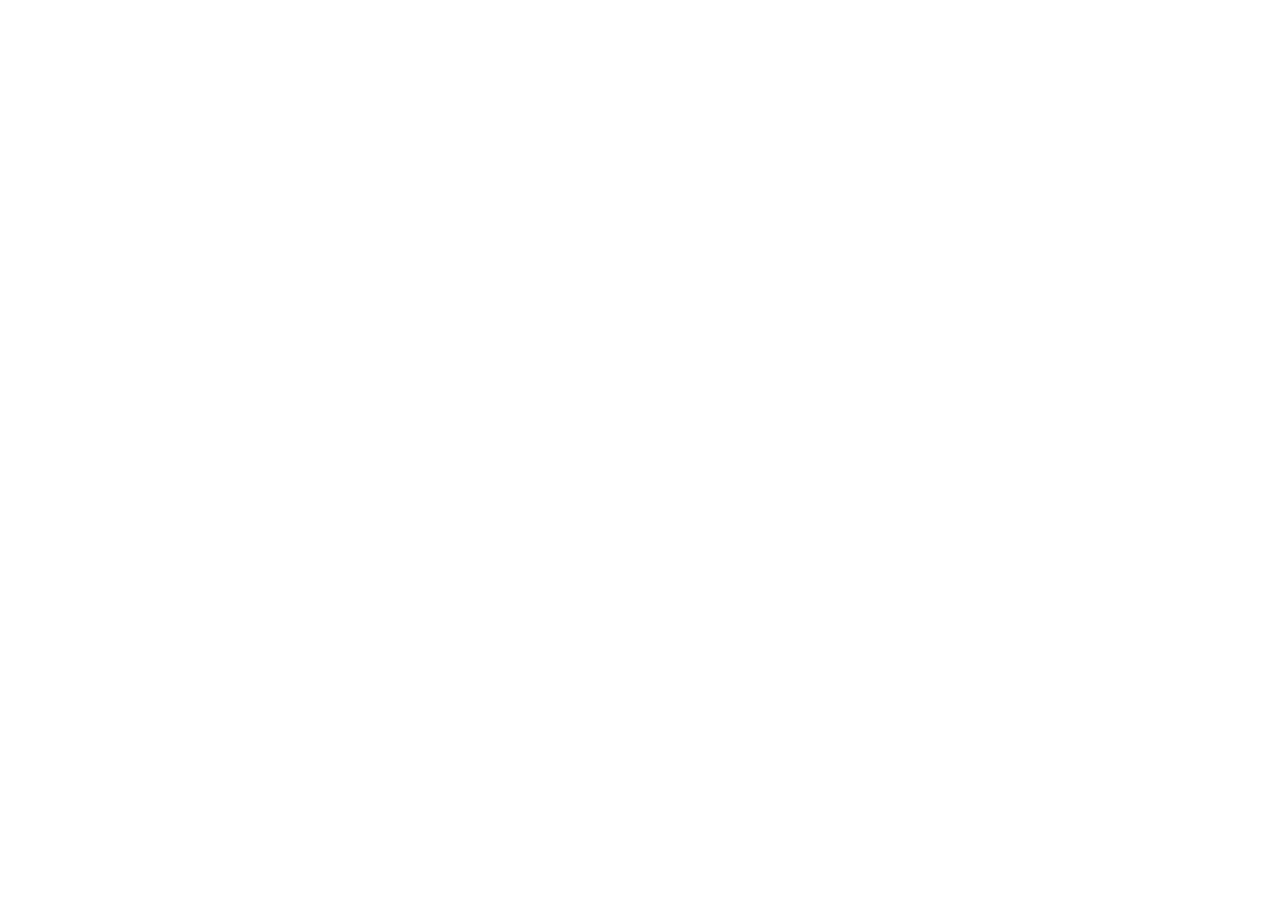
==== index.html @ 844b9d1f "first commit" ====
<!-- <!DOCTYPE html>
<html lang="en">

<head>
    <meta charset="UTF-8">
    <meta name="viewport" content="width=device-width, initial-scale=1.0">

    <link rel="preconnect" href="https://fonts.googleapis.com">
    <link rel="preconnect" href="https://fonts.gstatic.com" crossorigin>
    <link href="https://fonts.googleapis.com/css2?family=Quicksand:wght@300..700&display=swap" rel="stylesheet">

    <link rel="stylesheet" href="style.css">
    <title>BookStore</title>
</head> -->

<!-- <body>
    NAVBAR
    <nav>
        <h1>BookStore</h1>

        <ul>
            <li><a href="index.html">Beli Buku</a></li>
            <li><a href="Book.html">Kelola Buku</a></li>
            <li><a href="Developer.html">Developer</a></li>
        </ul>
    </nav>

    <main>
        <center>
        <h2 id="book">Katalog Pembelian Buku</h2>
        </center>
        <div id="list" class="card-container"></div>
    </main>

    <center>
        <h2>Riwayat Transaksi</h2>
        <hr width="600px">
    </center>
    <div id="strukTransaksi" class="struk-container"></div>

    <footer class="footer">
        <p>© BookStore |2026|</p>
        <p>Terima kasih sudah mengunjungi website ini.</p>
    </footer>

    <script src="script.js"></script>
</body>

</html> -->
---- style.css ----
/* NAVBAR */
* {
  margin: 0;
  padding: 0;
  font-family: "Quicksand", sans-serif;
}

body {
  margin: 0;
  padding: 0;
}

nav {
  /* background-color: #d6dbe2; */
  background: linear-gradient(to right, #d6dbe2, #6aed94);
  display: flex;
  justify-content: space-between;
  padding: 10px 20px;
  position: sticky;
}

nav a {
  text-decoration: none;
  color: #333333;
}

nav h1 {
  margin-left: 10px;
  color: #2e7d32;
}

nav ul {
  text-decoration: none;
  list-style: none;
  text-align: center;
  margin-top: 10px;
}

nav ul li {
  display: inline;
  font-weight: 600;
  margin: 10px;
  color: #333333;
  text-align: center;
  transition: 0.1s;
}

nav ul li:hover {
  padding: 1px;
  color: #6aed94;
  border-bottom: 3px solid #333333;
  border-radius: 2px;
}

/* BOOK */
#book {
  margin-top: 20px;
  margin-bottom: 5px;
}

.form-box {
  width: 500px;
  margin: 50px auto;
  padding: 20px 30px;
  background-color: #a8e6a3;
  border-radius: 10px;
  box-shadow: 3px 6px 16px 10px rgba(0, 255, 98, 0.2);
}

.form-box input {
  margin: 5px;
  padding: 6px;
  border-radius: 5px;
  border: 1px solid #094911;
  width: 200px;
}

.form-box button {
  color: white;
  background-color: #094911;
  padding: 5px;
  border-radius: 5px;
  margin: 5px;
}

.form-box button:hover {
  background-color: #083c0f;
  color: rgb(168, 162, 162);
}

/* DEVELOPER */

#dev {
  margin-top: 50px;
}

.developer section {
  background-color: #a8e6a3;
  border-radius: 10px;
  box-shadow: 3px 6px 16px 10px rgba(0, 255, 98, 0.2);
}

.ari img {
  border-radius: 50%;
  width: 150px;
  height: 160px;
  object-fit: cover;
  transition: 2s;
  margin: 15px;
  margin-bottom: 35px;
}
.hifzhi img {
  margin: 15px;
  width: 150px;
  border-radius: 50%;
  object-fit: cover;
  transition: 2s;
}

.gerry img {
  height: 160px;
  width: 150px;
  border-radius: 50%;
  object-fit: cover;
  transition: 2s;
  margin: 15px;
}

section img:hover {
  padding: 1px;
  transform: scale(1.1);
}

.developer p {
  font-size: 14px;
  margin-bottom: 10px;
}
.developer a {
  display: inline-block;
  color: white;
  background-color: #094911;
  text-decoration: none;
  padding: 6px 10px;
  border-radius: 3px;
  margin-bottom: 10px;
  text-align: center;
  transition: 0.3s;
}

.developer a:hover {
  background-color: #083c0f;
  color: rgb(168, 162, 162);
  padding: 5px;
  transform: scale(1.1);
}

.card {
  transition: 0.3;
}
.card:hover {
  transform: translateY(-10px);
  box-shadow: 0 10px 20px rgba(0, 0, 0, 0.2);
}

main {
  display: flex;
  flex-direction: column;
  gap: 80px;
  justify-content: center;
  margin: 20px;
}

.card-container {
  display: flex;
  justify-content: center;
  gap: 50px;
}


section {
  border: 2px solid black;
  width: 200px;
  border-radius: 10px;
  margin-top: 10px;
  text-align: center;
  padding: 5px;
}

/* FOOTER */
.footer {
  text-align: center;
  margin-top: auto;
  background: linear-gradient(to right, #d6dbe2, #6aed94);
}

.info {
  display: flex;
  align-items: center;
  gap: 10px;
  margin-top: 20px;
}

.kode {
  background-color: #4a90e2;
  color: white;
  padding: 6px 12px;
  border-radius: 6px;
  font-weight: bold;
}

/* JS */
.card-js {
  color: #000000;
  padding: 15px;
  margin:10px ;
  border-radius: 10px;
  border: 1px solid #ccc;
  box-shadow: 0 4px 8px rgba(0,0,0,0.1);
  background-color: var(--white);
}

.btn {
  padding: 6px 12px;
  border: none;
  border-radius: 5px;
  cursor: pointer;
  background-color: #094911;
  color: white;
  margin: 3px;
}

#strukTransaksi {
  display: flex;
  flex-direction: column;
  align-items: center;
  gap: 15px;
  margin-top: 20px;
}

.struk {
  border: 1px solid #ccc;
  padding: 12px;
  border-radius: 10px;
  background: #f9f9f9;
  width: 250px;
  box-shadow: 0 4px 10px rgba(0, 0, 0, 0.1);
  text-align: left;
}

/* LOGIN */


 .login {
  display: flex;
  flex-direction: row;
  text-align: center;
  border: 2px solid rgb(68, 141, 39);
  padding: 20px;
  border-radius: 10px;
  height: 300px;
  width: 900px;
  gap: 50px;
  margin: 150px auto;
  transition: 0.3s;

}

.login:hover {
  box-shadow: 10px 20px 20px 20px rgba(91, 159, 72, 0.2);
}


.Sign-in {
  display: flex;
  flex-direction: column;
  margin-left: 5px;
  align-items: center;
}

.Sign-in h1 {
  color: #094911;
  margin-bottom: 60px;
}

.Sign-in p {
  color: #094911;
  margin-bottom: 10px;
  font-size: large;
}

.Sign-in a {
  color: #ffffff;
  text-decoration: none;
  font-weight: bold;
  margin-top: 70px;
  background-color: #094911;
  padding: 6px 10px;
  border-radius: 3px;
  transition: 0.3s;
}


.Sign-up {
  display: flex;
  flex-direction: column;
  align-items: center;
  margin-left: 50px;
}

.Sign-up h1 {
  color: #094911;
  margin-bottom: 20px;
}

.Sign-up input {
  margin: 5px;
  padding: 6px;
  border-radius: 5px;
  border: 1px solid #094911;
  width: 250px;
}

.Sign-up a {
  color: #ffffff;
  text-decoration: none;
  font-weight: bold;
  margin-top: 10px;
  background-color: #094911;
  padding: 6px 10px;
  border-radius: 3px;
  transition: 0.3s;
}

.Sign-in a:hover,
.Sign-up a:hover {
  background-color: #63ad6e;
  transform: scale(1.03);
}
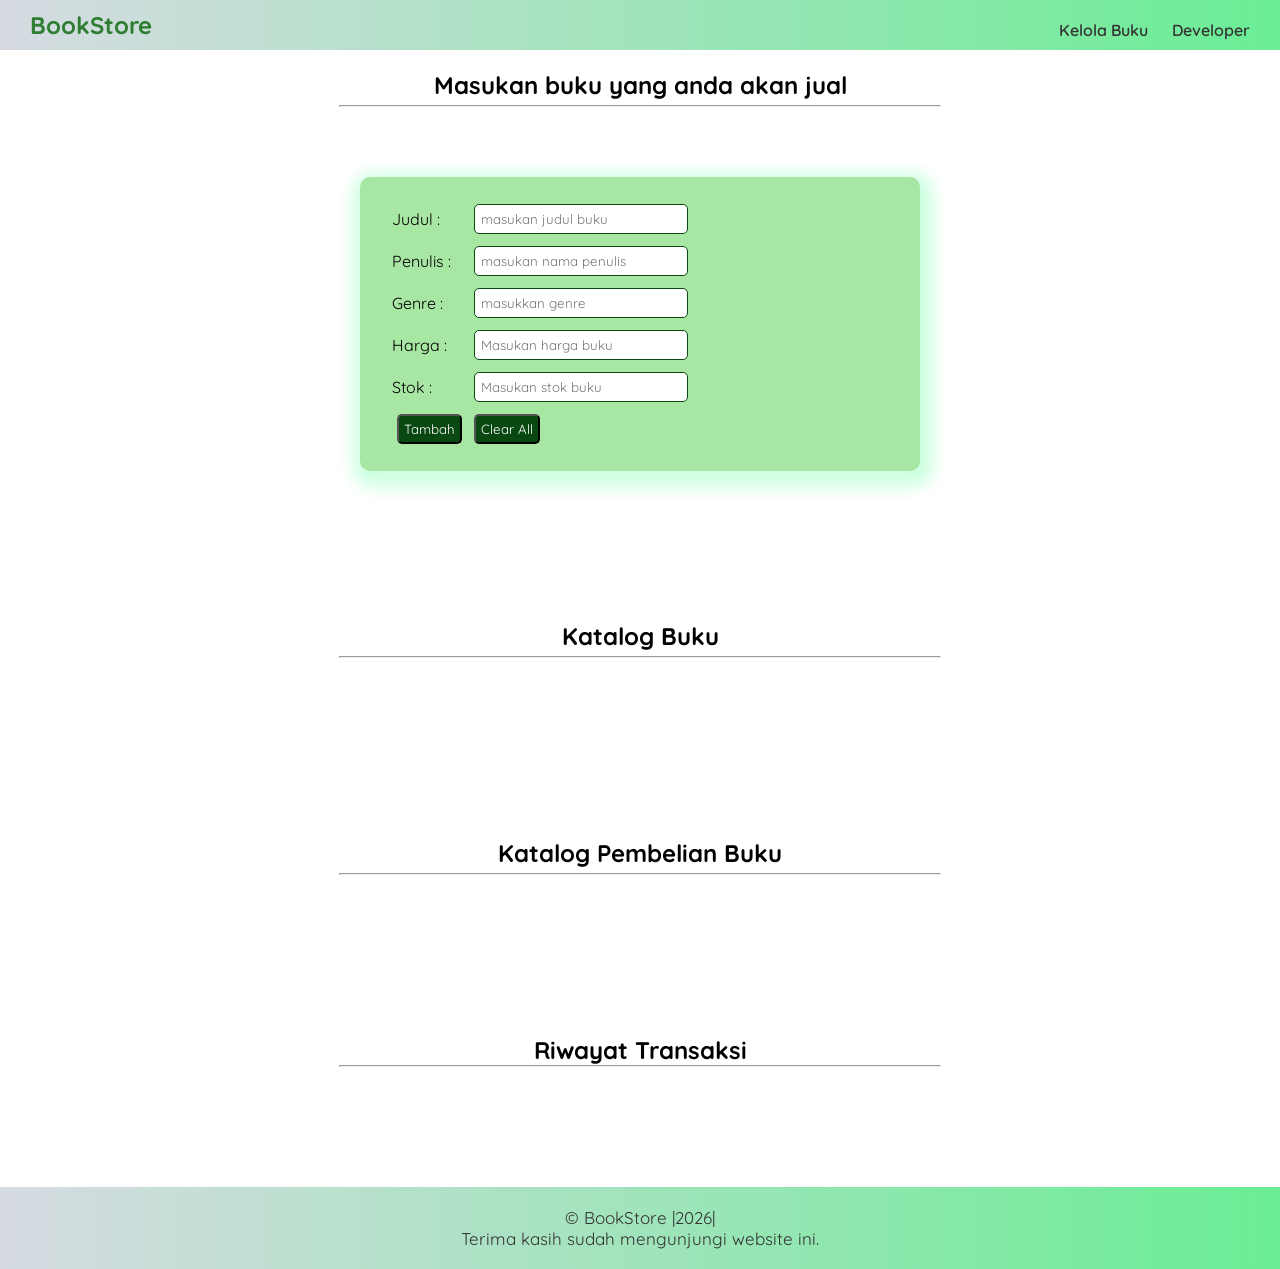
==== commit 1f3aa0e7: "commit pertama Bookstore" ====
--- a/index.html
+++ b/index.html
@@ -1,4 +1,4 @@
-<!-- <!DOCTYPE html>
+<!DOCTYPE html>
 <html lang="en">
 
 <head>
@@ -11,39 +11,94 @@
 
     <link rel="stylesheet" href="style.css">
     <title>BookStore</title>
-</head> -->
+</head>
 
-<!-- <body>
-    NAVBAR
+<body>
+    <!-- NAVBAR -->
     <nav>
         <h1>BookStore</h1>
 
         <ul>
-            <li><a href="index.html">Beli Buku</a></li>
-            <li><a href="Book.html">Kelola Buku</a></li>
+            <!-- <li><a href="index.html">Beli Buku</a></li> -->
+            <li><a href="index.html">Kelola Buku</a></li>
             <li><a href="Developer.html">Developer</a></li>
         </ul>
     </nav>
 
-    <main>
-        <center>
-        <h2 id="book">Katalog Pembelian Buku</h2>
-        </center>
-        <div id="list" class="card-container"></div>
-    </main>
-
     <center>
-        <h2>Riwayat Transaksi</h2>
+        <h2 id="book">Masukan buku yang anda akan jual</h2>
         <hr width="600px">
     </center>
-    <div id="strukTransaksi" class="struk-container"></div>
+    <main>
+        <div class="form-box">
+            <table>
+                <tr>
+                    <td><label>Judul :</label></td>
+                    <td><input type="text" id="judul" placeholder="masukan judul buku "></td>
+                </tr>
 
+                <tr>
+                    <td><label>Penulis : </label></td>
+                    <td><input type="text" id="penulis" placeholder="masukan nama penulis "></td>
+                </tr>
+
+                <tr>
+                    <td><label>Genre : </label></td>
+                    <td><input type="text" id="genre" placeholder="masukkan genre"></td>
+                </tr>
+                <tr>
+                    <td><label>Harga : </label></td>
+                    <td><input type="number" id="harga" placeholder="Masukan harga buku"></td>
+                </tr>
+
+                <tr>
+                    <td><label>Stok : </label></td>
+                    <td><input type="number" id="stok" placeholder="Masukan stok buku"></td>
+                </tr>
+
+                <tr>
+
+                    <td><button onclick="tambah()" id="Tambah">Tambah</button></td>
+                    <td><button onclick="ClearAll()">Clear All</button></td>
+                </tr>
+            </table>
+
+
+        </div>
+
+        <center>
+            <h2 id="book">Katalog Buku</h2>
+            <hr width="600px">
+        </center>
+
+        <div id="listBuku" class="card-container"></div>
+
+        <center>
+            <h2 id="book">Katalog Pembelian Buku</h2>
+            <hr width="600px">
+
+        </center>
+        <div id="listBeli" class="card-container"></div>
+        <center>
+
+            <h2>Riwayat Transaksi</h2>
+            <hr width="600px">
+        </center>
+
+        <div id="strukTransaksi" class="struk-container"></div>
+
+
+
+
+    </main>
     <footer class="footer">
         <p>© BookStore |2026|</p>
         <p>Terima kasih sudah mengunjungi website ini.</p>
     </footer>
 
     <script src="script.js"></script>
+
+
 </body>
 
-</html> -->+</html>
--- a/style.css
+++ b/style.css
@@ -188,9 +188,15 @@
 
 /* FOOTER */
 .footer {
+  padding: 20px 0;
   text-align: center;
   margin-top: auto;
   background: linear-gradient(to right, #d6dbe2, #6aed94);
+}
+
+.footer p {
+  color: #333333;
+  font-size: 17px;
 }
 
 .info {
@@ -215,8 +221,14 @@
   margin:10px ;
   border-radius: 10px;
   border: 1px solid #ccc;
+  border-left: 4px solid #094911;
   box-shadow: 0 4px 8px rgba(0,0,0,0.1);
-  background-color: var(--white);
+  background-color: white;
+  transition: transform 0.3s;
+}
+
+.card-js:hover{
+  transform: scale(1.1);
 }
 
 .btn {
@@ -227,6 +239,12 @@
   background-color: #094911;
   color: white;
   margin: 3px;
+}
+
+.btn:hover {
+  background-color: #083c0f;
+  color: rgb(168, 162, 162);
+  transform: scale(1.05);
 }
 
 #strukTransaksi {
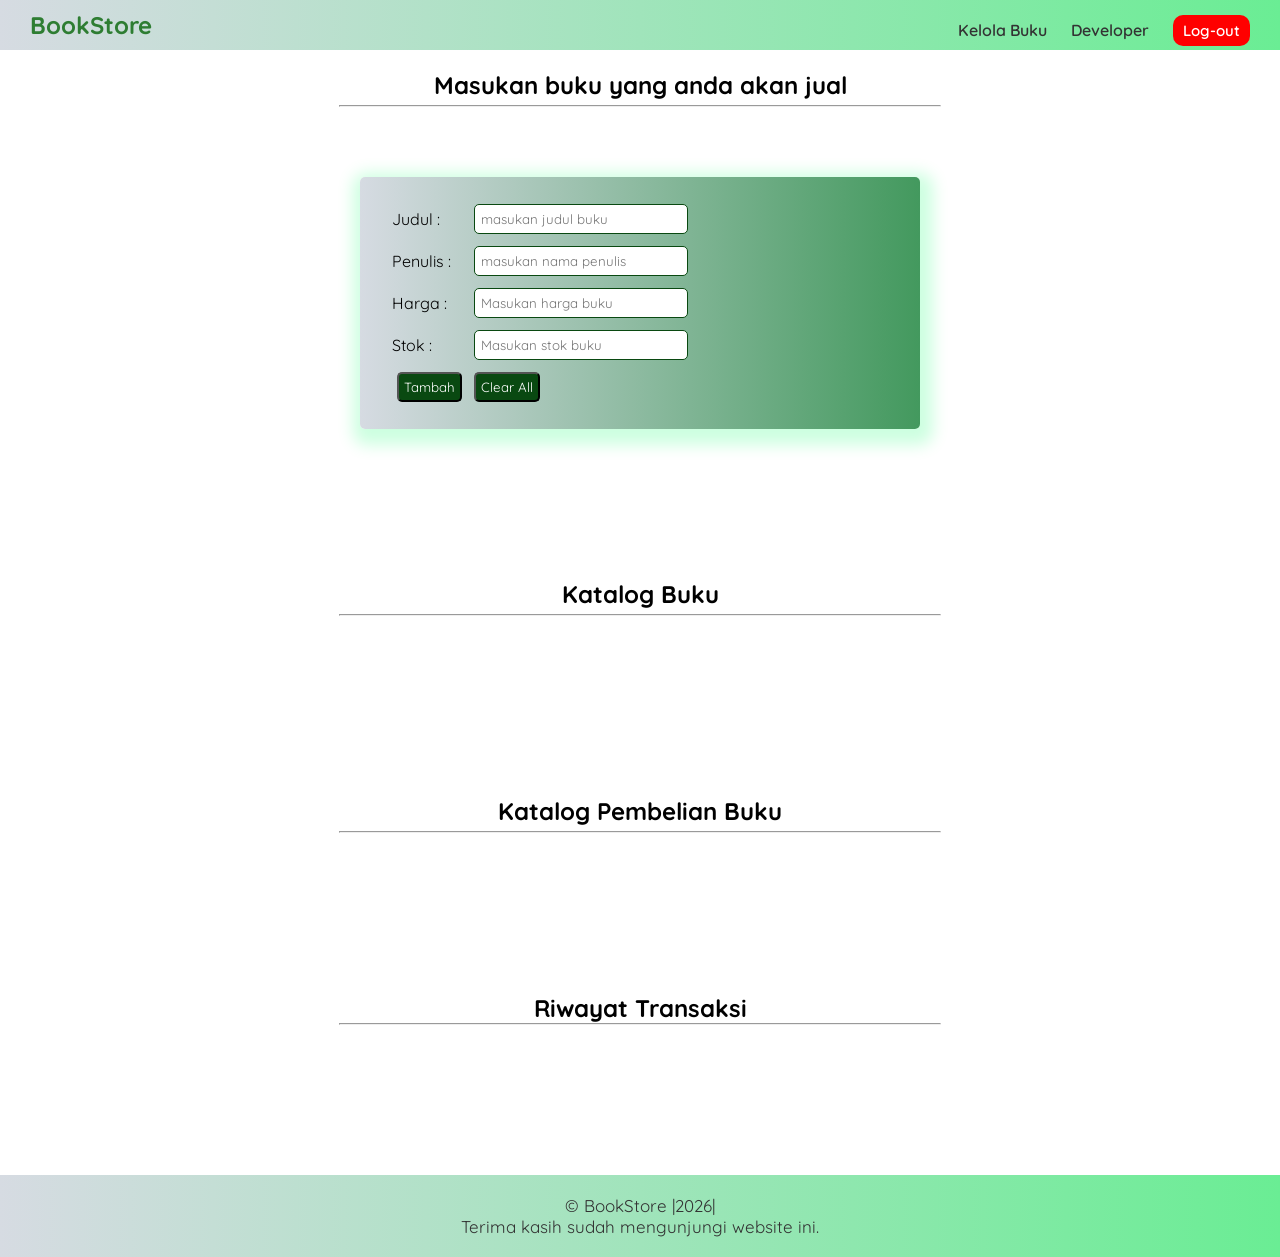
==== commit a270cb22: "halaman login dan logout" ====
--- a/index.html
+++ b/index.html
@@ -22,6 +22,7 @@
             <!-- <li><a href="index.html">Beli Buku</a></li> -->
             <li><a href="index.html">Kelola Buku</a></li>
             <li><a href="Developer.html">Developer</a></li>
+            <li class="logout" onclick="logout()">Log-out</li>
         </ul>
     </nav>
 
@@ -29,7 +30,7 @@
         <h2 id="book">Masukan buku yang anda akan jual</h2>
         <hr width="600px">
     </center>
-    <main>
+    <main class="index-buku">
         <div class="form-box">
             <table>
                 <tr>
@@ -42,10 +43,10 @@
                     <td><input type="text" id="penulis" placeholder="masukan nama penulis "></td>
                 </tr>
 
-                <tr>
+                <!-- <tr>
                     <td><label>Genre : </label></td>
                     <td><input type="text" id="genre" placeholder="masukkan genre"></td>
-                </tr>
+                </tr> -->
                 <tr>
                     <td><label>Harga : </label></td>
                     <td><input type="number" id="harga" placeholder="Masukan harga buku"></td>
@@ -76,18 +77,16 @@
         <center>
             <h2 id="book">Katalog Pembelian Buku</h2>
             <hr width="600px">
+        </center>
 
-        </center>
         <div id="listBeli" class="card-container"></div>
+
         <center>
-
             <h2>Riwayat Transaksi</h2>
             <hr width="600px">
         </center>
 
         <div id="strukTransaksi" class="struk-container"></div>
-
-
 
 
     </main>
--- a/style.css
+++ b/style.css
@@ -1,4 +1,3 @@
-/* NAVBAR */
 * {
   margin: 0;
   padding: 0;
@@ -8,8 +7,10 @@
 body {
   margin: 0;
   padding: 0;
-}
-
+  /* background: linear-gradient(to right, #a7acb5, #264931); */
+}
+
+/* NAVBAR */
 nav {
   /* background-color: #d6dbe2; */
   background: linear-gradient(to right, #d6dbe2, #6aed94);
@@ -46,7 +47,7 @@
 }
 
 nav ul li:hover {
-  padding: 1px;
+  padding: 5px;
   color: #6aed94;
   border-bottom: 3px solid #333333;
   border-radius: 2px;
@@ -62,9 +63,25 @@
   width: 500px;
   margin: 50px auto;
   padding: 20px 30px;
-  background-color: #a8e6a3;
-  border-radius: 10px;
+  background: linear-gradient(to right, #d6dbe2, #43995e);
   box-shadow: 3px 6px 16px 10px rgba(0, 255, 98, 0.2);
+  transition: background 0.5s ease-in-out, box-shadow 0.5s ease-in-out;
+  border-radius: 5px;
+}
+
+.form-box:hover {
+  box-shadow: 3px 6px 16px 10px rgba(163, 168, 165, 0.4);
+  border-radius: 10px;
+  background: linear-gradient(
+    to right bottom,
+    #73849d,
+    #51a16a,
+    #8f9db1,
+    #306e44,
+    #515a67
+  );
+
+  color: white;
 }
 
 .form-box input {
@@ -95,9 +112,15 @@
 }
 
 .developer section {
-  background-color: #a8e6a3;
-  border-radius: 10px;
-  box-shadow: 3px 6px 16px 10px rgba(0, 255, 98, 0.2);
+  background: linear-gradient(
+    to bottom left,
+    #d6dbe2,
+    #8aab94,
+    #d6dbe2,
+    #b3f6c8
+  );
+  border-radius: 10px;
+  box-shadow: 3px 6px 16px 10px rgba(33, 123, 68, 0.2);
 }
 
 .ari img {
@@ -107,7 +130,7 @@
   object-fit: cover;
   transition: 2s;
   margin: 15px;
-  margin-bottom: 35px;
+  margin-bottom: 30px;
 }
 .hifzhi img {
   margin: 15px;
@@ -150,19 +173,28 @@
 .developer a:hover {
   background-color: #083c0f;
   color: rgb(168, 162, 162);
-  padding: 5px;
   transform: scale(1.1);
 }
 
 .card {
   transition: 0.3;
 }
+
 .card:hover {
   transform: translateY(-10px);
   box-shadow: 0 10px 20px rgba(0, 0, 0, 0.2);
 }
 
-main {
+.developer {
+  display: flex;
+  flex-direction: row;
+  gap: 70px;
+  justify-content: center;
+  margin-top: 30px;
+}
+
+/* Buku (index) */
+.index-buku {
   display: flex;
   flex-direction: column;
   gap: 80px;
@@ -176,9 +208,7 @@
   gap: 50px;
 }
 
-
 section {
-  border: 2px solid black;
   width: 200px;
   border-radius: 10px;
   margin-top: 10px;
@@ -188,9 +218,10 @@
 
 /* FOOTER */
 .footer {
+  margin-bottom: 0px;
   padding: 20px 0;
   text-align: center;
-  margin-top: auto;
+  margin-top: 50px;
   background: linear-gradient(to right, #d6dbe2, #6aed94);
 }
 
@@ -199,6 +230,7 @@
   font-size: 17px;
 }
 
+/* JS */
 .info {
   display: flex;
   align-items: center;
@@ -214,21 +246,22 @@
   font-weight: bold;
 }
 
-/* JS */
 .card-js {
   color: #000000;
   padding: 15px;
-  margin:10px ;
-  border-radius: 10px;
-  border: 1px solid #ccc;
+  margin: 10px;
+  border-radius: 10px;
+  border: 2px solid #ccc;
+  /* box-shadow: 0 4px 8px rgba(0,0,0,0.1); */
+  background-color: white;
+  transition: 0.3s;
+  width: 128px;
+}
+
+.card-js:hover {
+  transform: scale(1.01);
   border-left: 4px solid #094911;
-  box-shadow: 0 4px 8px rgba(0,0,0,0.1);
-  background-color: white;
-  transition: transform 0.3s;
-}
-
-.card-js:hover{
-  transform: scale(1.1);
+  box-shadow: 3px 6px 16px 10px rgba(33, 123, 68, 0.2);
 }
 
 .btn {
@@ -255,6 +288,15 @@
   margin-top: 20px;
 }
 
+/* STRUK */
+
+/* .struk-container {
+  display: flex;
+  flex-direction: column;
+  align-items: center;
+  padding: 20px;
+} */
+
 .struk {
   border: 1px solid #ccc;
   padding: 12px;
@@ -265,43 +307,47 @@
   text-align: left;
 }
 
+.struk b {
+  color: #094911;
+}
+
 /* LOGIN */
 
-
- .login {
+.login {
   display: flex;
   flex-direction: row;
   text-align: center;
   border: 2px solid rgb(68, 141, 39);
   padding: 20px;
   border-radius: 10px;
-  height: 300px;
+  height: 350px;
   width: 900px;
   gap: 50px;
   margin: 150px auto;
   transition: 0.3s;
-
 }
 
 .login:hover {
   box-shadow: 10px 20px 20px 20px rgba(91, 159, 72, 0.2);
 }
-
 
 .Sign-in {
   display: flex;
   flex-direction: column;
   margin-left: 5px;
   align-items: center;
+  background-color: #55985e;
+  padding: 20px;
+  border-radius: 10px;
 }
 
 .Sign-in h1 {
-  color: #094911;
+  color: #ffffff;
   margin-bottom: 60px;
 }
 
 .Sign-in p {
-  color: #094911;
+  color: #ffffff;
   margin-bottom: 10px;
   font-size: large;
 }
@@ -310,14 +356,13 @@
   color: #ffffff;
   text-decoration: none;
   font-weight: bold;
-  margin-top: 70px;
+  margin-top: 50px;
   background-color: #094911;
   padding: 6px 10px;
   border-radius: 3px;
   transition: 0.3s;
 }
 
-
 .Sign-up {
   display: flex;
   flex-direction: column;
@@ -327,7 +372,7 @@
 
 .Sign-up h1 {
   color: #094911;
-  margin-bottom: 20px;
+  margin-bottom: 60px;
 }
 
 .Sign-up input {
@@ -353,4 +398,19 @@
 .Sign-up a:hover {
   background-color: #63ad6e;
   transform: scale(1.03);
-}+}
+
+.logout {
+  color: white;
+  background-color: red;
+  font-size: 15px;
+  padding: 6px 10px;
+  border-radius: 10px;
+}
+
+.logout:hover {
+  border-radius: 10px;
+  color: white;
+  background-color: darkred;
+  transform: scale(1.1);
+}
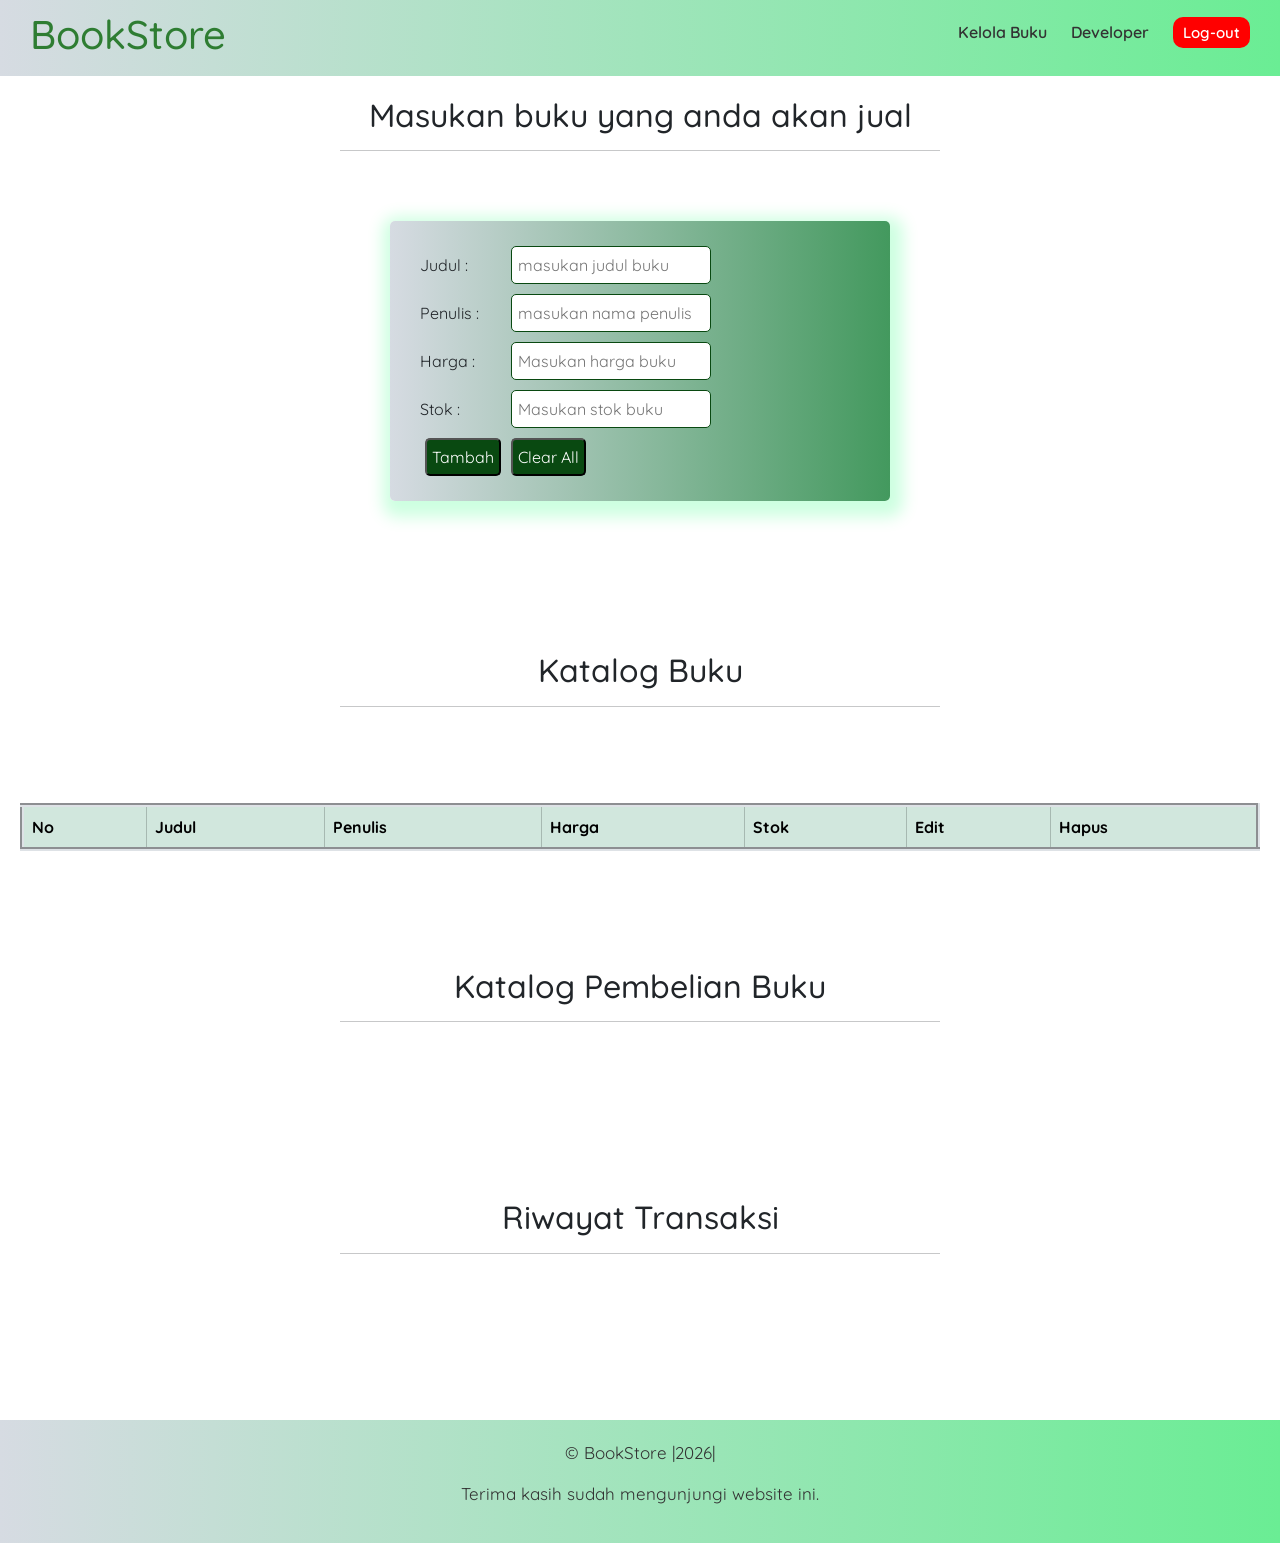
==== commit 357b9eeb: "ganti menjadi tabel" ====
--- a/index.html
+++ b/index.html
@@ -8,6 +8,9 @@
     <link rel="preconnect" href="https://fonts.googleapis.com">
     <link rel="preconnect" href="https://fonts.gstatic.com" crossorigin>
     <link href="https://fonts.googleapis.com/css2?family=Quicksand:wght@300..700&display=swap" rel="stylesheet">
+
+    <link href="https://cdn.jsdelivr.net/npm/bootstrap@5.3.8/dist/css/bootstrap.min.css" rel="stylesheet"
+        integrity="sha384-sRIl4kxILFvY47J16cr9ZwB07vP4J8+LH7qKQnuqkuIAvNWLzeN8tE5YBujZqJLB" crossorigin="anonymous">
 
     <link rel="stylesheet" href="style.css">
     <title>BookStore</title>
@@ -72,7 +75,24 @@
             <hr width="600px">
         </center>
 
-        <div id="listBuku" class="card-container"></div>
+        <!-- <div id="listBuku" class="card-container"></div> -->
+
+        <table class="table table-hover table-bordered" border="4px">
+            <thead>
+                <tr class="table table-success">
+                    <th scope="col">No</th>
+                    <th scope="col">Judul</th>
+                    <th scope="col">Penulis</th>
+                    <th scope="col">Harga</th>
+                    <th scope="col">Stok</th>
+                    <th scope="col">Edit</th>
+                    <th scope="col">Hapus</th>
+                </tr>
+            </thead>
+            <tbody id="listBuku">
+                
+            </tbody>
+        </table>
 
         <center>
             <h2 id="book">Katalog Pembelian Buku</h2>
--- a/style.css
+++ b/style.css
@@ -80,9 +80,9 @@
     #306e44,
     #515a67
   );
-
-  color: white;
-}
+  color: white;
+}
+
 
 .form-box input {
   margin: 5px;
@@ -104,6 +104,8 @@
   background-color: #083c0f;
   color: rgb(168, 162, 162);
 }
+
+
 
 /* DEVELOPER */
 
@@ -255,7 +257,7 @@
   /* box-shadow: 0 4px 8px rgba(0,0,0,0.1); */
   background-color: white;
   transition: 0.3s;
-  width: 128px;
+  width: 150px;
 }
 
 .card-js:hover {
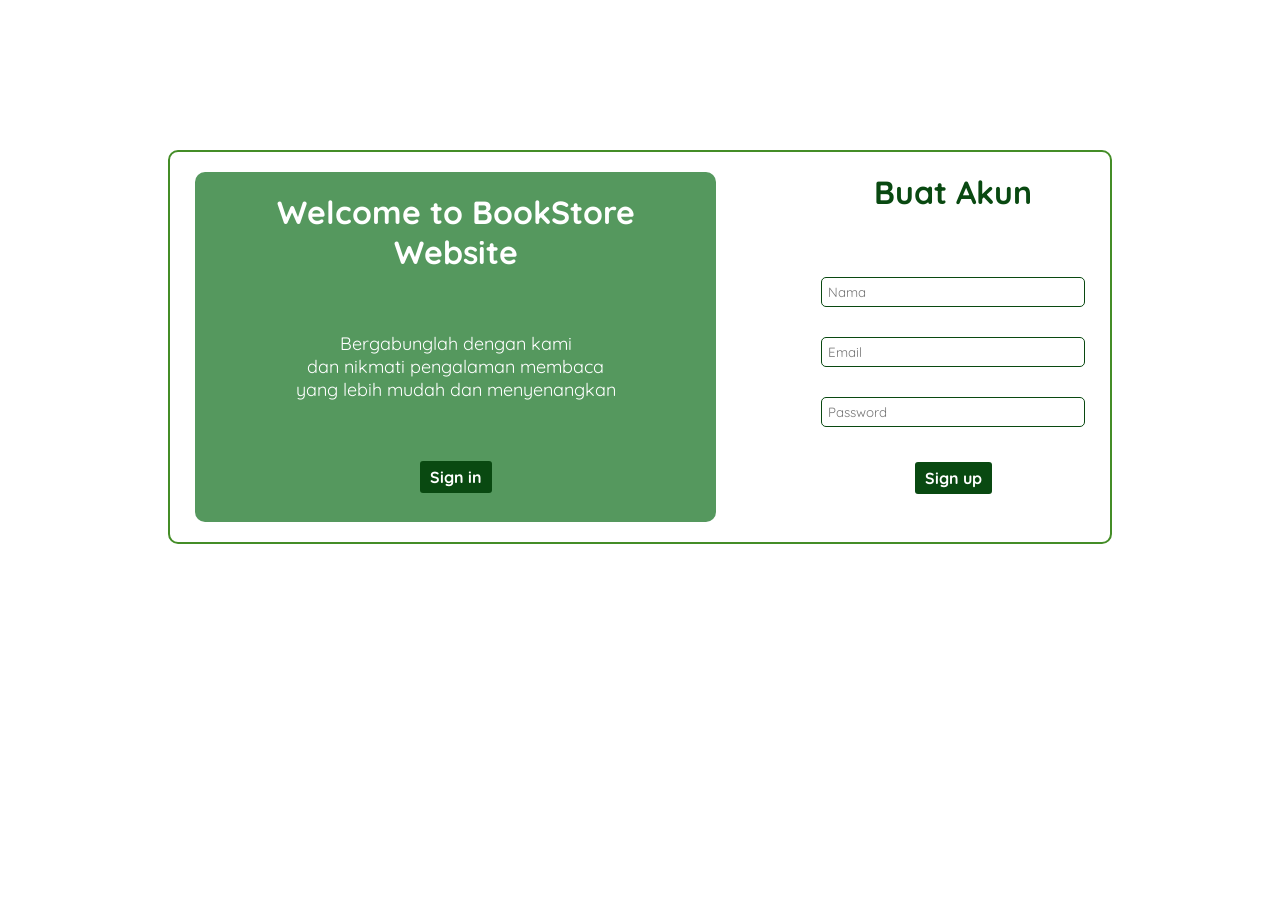
==== commit ecace9bd: "ubah jadi tabel" ====
--- a/index.html
+++ b/index.html
@@ -4,118 +4,37 @@
 <head>
     <meta charset="UTF-8">
     <meta name="viewport" content="width=device-width, initial-scale=1.0">
+    <title>Login</title>
 
     <link rel="preconnect" href="https://fonts.googleapis.com">
     <link rel="preconnect" href="https://fonts.gstatic.com" crossorigin>
     <link href="https://fonts.googleapis.com/css2?family=Quicksand:wght@300..700&display=swap" rel="stylesheet">
 
-    <link href="https://cdn.jsdelivr.net/npm/bootstrap@5.3.8/dist/css/bootstrap.min.css" rel="stylesheet"
-        integrity="sha384-sRIl4kxILFvY47J16cr9ZwB07vP4J8+LH7qKQnuqkuIAvNWLzeN8tE5YBujZqJLB" crossorigin="anonymous">
+    
 
     <link rel="stylesheet" href="style.css">
-    <title>BookStore</title>
 </head>
 
 <body>
-    <!-- NAVBAR -->
-    <nav>
-        <h1>BookStore</h1>
+        <main class="login">
 
-        <ul>
-            <!-- <li><a href="index.html">Beli Buku</a></li> -->
-            <li><a href="index.html">Kelola Buku</a></li>
-            <li><a href="Developer.html">Developer</a></li>
-            <li class="logout" onclick="logout()">Log-out</li>
-        </ul>
-    </nav>
+            <div class="Sign-in">
+                <h1>Welcome to BookStore Website</h1>
+                <p>Bergabunglah dengan kami <br> dan nikmati pengalaman membaca <br> yang lebih mudah dan menyenangkan</p>
+                <a href="book.html">Sign in</a>
+            </div>
 
-    <center>
-        <h2 id="book">Masukan buku yang anda akan jual</h2>
-        <hr width="600px">
-    </center>
-    <main class="index-buku">
-        <div class="form-box">
-            <table>
-                <tr>
-                    <td><label>Judul :</label></td>
-                    <td><input type="text" id="judul" placeholder="masukan judul buku "></td>
-                </tr>
+            <div class="Sign-up">
+                <h1>Buat Akun</h1>
 
-                <tr>
-                    <td><label>Penulis : </label></td>
-                    <td><input type="text" id="penulis" placeholder="masukan nama penulis "></td>
-                </tr>
+                <input type="text" placeholder="Nama"><br>
+                <input type="email" placeholder="Email"><br>
+                <input type="password" placeholder="Password"><br>
 
-                <!-- <tr>
-                    <td><label>Genre : </label></td>
-                    <td><input type="text" id="genre" placeholder="masukkan genre"></td>
-                </tr> -->
-                <tr>
-                    <td><label>Harga : </label></td>
-                    <td><input type="number" id="harga" placeholder="Masukan harga buku"></td>
-                </tr>
+                <a href="book.html">Sign up</a>
+            </div>
+        </main>
 
-                <tr>
-                    <td><label>Stok : </label></td>
-                    <td><input type="number" id="stok" placeholder="Masukan stok buku"></td>
-                </tr>
-
-                <tr>
-
-                    <td><button onclick="tambah()" id="Tambah">Tambah</button></td>
-                    <td><button onclick="ClearAll()">Clear All</button></td>
-                </tr>
-            </table>
-
-
-        </div>
-
-        <center>
-            <h2 id="book">Katalog Buku</h2>
-            <hr width="600px">
-        </center>
-
-        <!-- <div id="listBuku" class="card-container"></div> -->
-
-        <table class="table table-hover table-bordered" border="4px">
-            <thead>
-                <tr class="table table-success">
-                    <th scope="col">No</th>
-                    <th scope="col">Judul</th>
-                    <th scope="col">Penulis</th>
-                    <th scope="col">Harga</th>
-                    <th scope="col">Stok</th>
-                    <th scope="col">Edit</th>
-                    <th scope="col">Hapus</th>
-                </tr>
-            </thead>
-            <tbody id="listBuku">
-                
-            </tbody>
-        </table>
-
-        <center>
-            <h2 id="book">Katalog Pembelian Buku</h2>
-            <hr width="600px">
-        </center>
-
-        <div id="listBeli" class="card-container"></div>
-
-        <center>
-            <h2>Riwayat Transaksi</h2>
-            <hr width="600px">
-        </center>
-
-        <div id="strukTransaksi" class="struk-container"></div>
-
-
-    </main>
-    <footer class="footer">
-        <p>© BookStore |2026|</p>
-        <p>Terima kasih sudah mengunjungi website ini.</p>
-    </footer>
-
-    <script src="script.js"></script>
 
 
 </body>
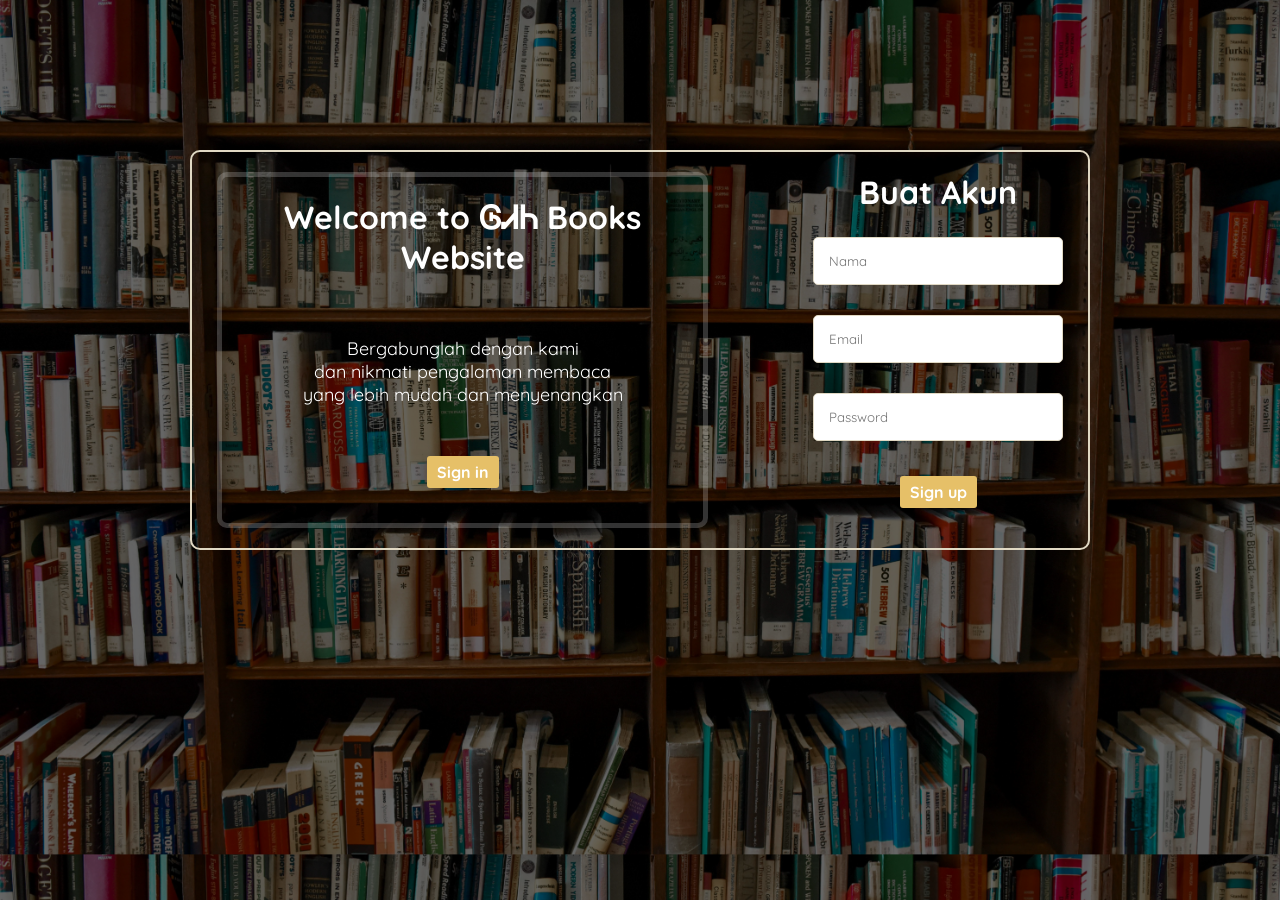
==== commit 8ac81249: "revisi" ====
--- a/index.html
+++ b/index.html
@@ -4,36 +4,36 @@
 <head>
     <meta charset="UTF-8">
     <meta name="viewport" content="width=device-width, initial-scale=1.0">
-    <title>Login</title>
+    <title>ᎶᏗᏂ Books</title>
 
     <link rel="preconnect" href="https://fonts.googleapis.com">
     <link rel="preconnect" href="https://fonts.gstatic.com" crossorigin>
     <link href="https://fonts.googleapis.com/css2?family=Quicksand:wght@300..700&display=swap" rel="stylesheet">
-
-    
+    <!-- icon -->
+    <link rel="icon" href="assets/icon.jpg" type="image/png">
 
     <link rel="stylesheet" href="style.css">
 </head>
 
-<body>
-        <main class="login">
+<body class="log">
+    <main class="login">
 
-            <div class="Sign-in">
-                <h1>Welcome to BookStore Website</h1>
-                <p>Bergabunglah dengan kami <br> dan nikmati pengalaman membaca <br> yang lebih mudah dan menyenangkan</p>
-                <a href="book.html">Sign in</a>
-            </div>
+        <div class="Sign-in">
+            <h1>Welcome to ᎶᏗᏂ Books Website</h1>
+            <p>Bergabunglah dengan kami <br> dan nikmati pengalaman membaca <br> yang lebih mudah dan menyenangkan</p>
+            <a href="book.html">Sign in</a>
+        </div>
 
-            <div class="Sign-up">
-                <h1>Buat Akun</h1>
+        <div class="Sign-up">
+            <h1>Buat Akun</h1>
 
-                <input type="text" placeholder="Nama"><br>
-                <input type="email" placeholder="Email"><br>
-                <input type="password" placeholder="Password"><br>
+            <input type="text" placeholder="Nama"><br>
+            <input type="email" placeholder="Email"><br>
+            <input type="password" placeholder="Password"><br>
 
-                <a href="book.html">Sign up</a>
-            </div>
-        </main>
+            <a href="book.html">Sign up</a>
+        </div>
+    </main>
 
 
 
--- a/style.css
+++ b/style.css
@@ -2,32 +2,44 @@
   margin: 0;
   padding: 0;
   font-family: "Quicksand", sans-serif;
+  scroll-behavior: smooth;
+
+  box-sizing: border-box;
 }
 
 body {
   margin: 0;
   padding: 0;
   /* background: linear-gradient(to right, #a7acb5, #264931); */
+  background-color: #f4f1ea;
 }
 
 /* NAVBAR */
 nav {
   /* background-color: #d6dbe2; */
-  background: linear-gradient(to right, #d6dbe2, #6aed94);
+  /* background: linear-gradient(to right, #d6dbe2, #6aed94, #d6dbe2, #6aed94); */
+  background: linear-gradient(to right, #2c1b18, #4e342e, #6f4e37);
+  color: white;
   display: flex;
   justify-content: space-between;
   padding: 10px 20px;
   position: sticky;
+  top: 0;
+  z-index: 1000;
 }
 
 nav a {
   text-decoration: none;
-  color: #333333;
+  color: #ffffff;
+  margin-bottom: 3px;
 }
 
 nav h1 {
+  font-weight: 1000;
   margin-left: 10px;
-  color: #2e7d32;
+  background: linear-gradient(to right, #ffd700, #f39c12);
+  color: transparent;
+  background-clip: text;
 }
 
 nav ul {
@@ -41,71 +53,176 @@
   display: inline;
   font-weight: 600;
   margin: 10px;
-  color: #333333;
+  color: rgba(255, 255, 255, 0.9);
   text-align: center;
-  transition: 0.1s;
+  transition: 0.3s;
 }
 
 nav ul li:hover {
+  transform: scale(1.2);
   padding: 5px;
-  color: #6aed94;
-  border-bottom: 3px solid #333333;
+  color: #ffd700;
+  border-bottom: 3px solid #e0d8c3;
   border-radius: 2px;
 }
 
-/* BOOK */
+.logout {
+  color: white;
+  background-color: #c0392b;
+  font-size: 14px;
+  padding: 8px 15px;
+  border-radius: 20px;
+  transition: 0.3s;
+  cursor: pointer;
+}
+
+.logout:hover {
+  border-radius: 20px;
+  background-color: #852222;
+  transform: translateY(-2px);
+  box-shadow: 0 4px 8px rgba(0, 0, 0, 0.2);
+}
+
+/* div SELAMAT DATANG*/
+.datang {
+  background-color: #f4f1ea; /* Warna putih bersih */
+  width: 80%;
+  padding: 50px;
+  margin: 40px auto;
+  border-radius: 20px;
+  text-align: center;
+  margin-bottom: 200px;
+  margin-top: 100px;
+  transition: 0.5s ease-in-out;
+}
+
+.datang:hover {
+  background-color: #ffffff;
+  transform: scale(1.03);
+  box-shadow: 1px 1px 15px 3px #2c1b18;
+}
+
+.datang h1 {
+  font-size: 60px;
+  font-weight: 800;
+  color: #5d4037; /* Cokelat tua */
+  /* margin-bottom: 10px; */
+}
+
+.datang h3 {
+  color: #d35400; /* Oranye bata */
+  font-weight: 600;
+  /* margin-bottom: 20px; */
+}
+
+.datang p {
+  color: #555;
+  font-size: 18px;
+  line-height: 1.8;
+  max-width: 800px;
+  margin: 0 auto 30px auto;
+}
+
+.datang a {
+  display: inline-block;
+  padding: 12px 35px;
+  margin: 10px;
+  text-decoration: none;
+  font-weight: bold;
+  border-radius: 30px;
+  transition: 0.3s;
+  border: 2px solid #692d05;
+  color: #3b4953;
+}
+
+.datang a:hover {
+  color: white;
+  background-color: #5d4037;
+  border: 2px solid;
+  color: white;
+  transform: translateY(-3px);
+  box-shadow: 0 5px 15px rgba(0, 0, 0, 0.2);
+}
+
+/* BOOK  input*/
 #book {
   margin-top: 20px;
   margin-bottom: 5px;
 }
 
+/* .form-grid label {
+  position: absolute;
+  left: 50px;
+  top: 65;
+  background: #fff;
+  padding: 0px 5px;
+  transition: transform 0.3 ease-in-out color ease;
+} */
+
 .form-box {
-  width: 500px;
+  width: 550px;
   margin: 50px auto;
-  padding: 20px 30px;
-  background: linear-gradient(to right, #d6dbe2, #43995e);
-  box-shadow: 3px 6px 16px 10px rgba(0, 255, 98, 0.2);
-  transition: background 0.5s ease-in-out, box-shadow 0.5s ease-in-out;
-  border-radius: 5px;
+  padding: 30px;
+  background: linear-gradient(145deg, #ffffff, #f0f0f0);
+  box-shadow:
+    10px 10px 20px #bebebe,
+    -10px -10px 20px #ffffff;
+  border-radius: 15px;
+  transition: 0.4s;
+  border-top: 5px solid var(--accent-orange);
 }
 
 .form-box:hover {
-  box-shadow: 3px 6px 16px 10px rgba(163, 168, 165, 0.4);
-  border-radius: 10px;
-  background: linear-gradient(
-    to right bottom,
-    #73849d,
-    #51a16a,
-    #8f9db1,
-    #306e44,
-    #515a67
-  );
-  color: white;
-}
-
+  transform: translateY(-5px);
+  box-shadow: 0 15px 30px rgba(0, 0, 0, 0.1);
+}
+
+.form-grid {
+  display: grid;
+  grid-template-columns: 1fr 1fr; /* ini jadi dua kolom */
+  gap: 20px;
+}
+
+.left,
+.right {
+  display: flex;
+  flex-direction: column;
+}
+
+.form-action {
+  margin-top: 20px;
+  text-align: center;
+}
+
+.form-action button {
+  width: 200px;
+}
 
 .form-box input {
+  margin: 8px 0;
+  padding: 12px;
+  border-radius: 8px;
+  border: 1px solid #ddd;
+  width: 100%;
+}
+
+.form-box button {
+  color: white;
+  background-color: #5d4037;
+  padding: 12px;
+  border-radius: 8px;
+  border: none;
+  font-weight: bold;
+  cursor: pointer;
+  transition: 0.3s;
   margin: 5px;
-  padding: 6px;
-  border-radius: 5px;
-  border: 1px solid #094911;
-  width: 200px;
-}
-
-.form-box button {
-  color: white;
-  background-color: #094911;
-  padding: 5px;
-  border-radius: 5px;
-  margin: 5px;
 }
 
 .form-box button:hover {
-  background-color: #083c0f;
+  background-color: #5d4037;
+  transform: scale(1.04);
   color: rgb(168, 162, 162);
 }
-
-
 
 /* DEVELOPER */
 
@@ -114,15 +231,12 @@
 }
 
 .developer section {
-  background: linear-gradient(
-    to bottom left,
-    #d6dbe2,
-    #8aab94,
-    #d6dbe2,
-    #b3f6c8
-  );
-  border-radius: 10px;
-  box-shadow: 3px 6px 16px 10px rgba(33, 123, 68, 0.2);
+  background: white;
+  border-bottom: 4px solid #5d4037;
+  border-radius: 15px;
+  box-shadow: 0 10px 20px rgba(0, 0, 0, 0.05);
+  transition: 0.3s;
+  padding: 20px;
 }
 
 .ari img {
@@ -149,6 +263,7 @@
   object-fit: cover;
   transition: 2s;
   margin: 15px;
+  margin-bottom: 25px;
 }
 
 section img:hover {
@@ -156,24 +271,25 @@
   transform: scale(1.1);
 }
 
+.developer section:hover {
+  transform: translateY(-10px);
+  box-shadow: 0 15px 30px rgba(93, 64, 55, 0.2);
+}
+
 .developer p {
   font-size: 14px;
   margin-bottom: 10px;
 }
 .developer a {
-  display: inline-block;
-  color: white;
-  background-color: #094911;
+  background-color: #8d6e63;
   text-decoration: none;
-  padding: 6px 10px;
-  border-radius: 3px;
-  margin-bottom: 10px;
-  text-align: center;
-  transition: 0.3s;
+  padding: 5px;
+  border-radius: 5px;
+  color: white;
 }
 
 .developer a:hover {
-  background-color: #083c0f;
+  background-color: #5d4037;
   color: rgb(168, 162, 162);
   transform: scale(1.1);
 }
@@ -220,16 +336,14 @@
 
 /* FOOTER */
 .footer {
-  margin-bottom: 0px;
-  padding: 20px 0;
-  text-align: center;
-  margin-top: 50px;
-  background: linear-gradient(to right, #d6dbe2, #6aed94);
+  background: #2c3e50;
+  color: white;
+  padding: 40px;
+  margin-top: 150px;
 }
 
 .footer p {
-  color: #333333;
-  font-size: 17px;
+  color: #bdc3c7;
 }
 
 /* JS */
@@ -249,35 +363,48 @@
 }
 
 .card-js {
-  color: #000000;
-  padding: 15px;
-  margin: 10px;
-  border-radius: 10px;
-  border: 2px solid #ccc;
-  /* box-shadow: 0 4px 8px rgba(0,0,0,0.1); */
   background-color: white;
-  transition: 0.3s;
-  width: 150px;
+  border: none;
+  border-left: 5px solid #d35400;
+  border-radius: 12px;
+  box-shadow: 0 4px 15px rgba(0, 0, 0, 0.05);
+  padding: 20px;
+  transition: 0.3s;
 }
 
 .card-js:hover {
-  transform: scale(1.01);
-  border-left: 4px solid #094911;
-  box-shadow: 3px 6px 16px 10px rgba(33, 123, 68, 0.2);
+  transform: translateY(-7px);
+  box-shadow: 0 10px 25px rgba(211, 84, 0, 0.15);
 }
 
 .btn {
+  background-color: #d35400;
+  color: white;
+}
+
+.btn:hover {
+  background-color: #a04000;
+  color: rgb(168, 162, 162);
+  transform: scale(1.05);
+}
+
+.btnListBuku {
   padding: 6px 12px;
   border: none;
   border-radius: 5px;
   cursor: pointer;
-  background-color: #094911;
+  background-color: #a04000;
   color: white;
   margin: 3px;
 }
 
-.btn:hover {
-  background-color: #083c0f;
+.btnListBuku a {
+  text-decoration: none;
+  color: white;
+}
+
+.btnListBuku:hover {
+  background-color: #692d05;
   color: rgb(168, 162, 162);
   transform: scale(1.05);
 }
@@ -292,15 +419,8 @@
 
 /* STRUK */
 
-/* .struk-container {
-  display: flex;
-  flex-direction: column;
-  align-items: center;
-  padding: 20px;
-} */
-
 .struk {
-  border: 1px solid #ccc;
+  border: 1px solid #e0d8c3;
   padding: 12px;
   border-radius: 10px;
   background: #f9f9f9;
@@ -315,14 +435,22 @@
 
 /* LOGIN */
 
+.log {
+  background-image:
+    linear-gradient(rgba(0, 0, 0, 0.6), rgba(0, 0, 0, 0.6)),
+    url("assets/background_login.jpg");
+
+  background-size: cover;
+}
+
 .login {
   display: flex;
   flex-direction: row;
   text-align: center;
-  border: 2px solid rgb(68, 141, 39);
+  border: 2px solid #e0d8c3;
   padding: 20px;
   border-radius: 10px;
-  height: 350px;
+  height: 400px;
   width: 900px;
   gap: 50px;
   margin: 150px auto;
@@ -330,7 +458,7 @@
 }
 
 .login:hover {
-  box-shadow: 10px 20px 20px 20px rgba(91, 159, 72, 0.2);
+  box-shadow: 5px 5px 50px 35px rgba(180, 117, 30, 0.2);
 }
 
 .Sign-in {
@@ -338,9 +466,10 @@
   flex-direction: column;
   margin-left: 5px;
   align-items: center;
-  background-color: #55985e;
   padding: 20px;
   border-radius: 10px;
+  border: 5px solid rgba(255, 255, 255, 0.2);
+  color: white;
 }
 
 .Sign-in h1 {
@@ -350,7 +479,7 @@
 
 .Sign-in p {
   color: #ffffff;
-  margin-bottom: 10px;
+  margin-bottom: px;
   font-size: large;
 }
 
@@ -359,7 +488,7 @@
   text-decoration: none;
   font-weight: bold;
   margin-top: 50px;
-  background-color: #094911;
+  background-color: #e6c068;
   padding: 6px 10px;
   border-radius: 3px;
   transition: 0.3s;
@@ -373,15 +502,15 @@
 }
 
 .Sign-up h1 {
-  color: #094911;
-  margin-bottom: 60px;
+  color: white;
+  margin-bottom: 20px;
 }
 
 .Sign-up input {
   margin: 5px;
-  padding: 6px;
+  padding: 15px;
   border-radius: 5px;
-  border: 1px solid #094911;
+  border: 1px solid #e0d8c3;
   width: 250px;
 }
 
@@ -390,7 +519,7 @@
   text-decoration: none;
   font-weight: bold;
   margin-top: 10px;
-  background-color: #094911;
+  background-color: #e6c068;
   padding: 6px 10px;
   border-radius: 3px;
   transition: 0.3s;
@@ -398,21 +527,95 @@
 
 .Sign-in a:hover,
 .Sign-up a:hover {
-  background-color: #63ad6e;
+  background-color: #3b4953;
   transform: scale(1.03);
 }
 
-.logout {
-  color: white;
-  background-color: red;
-  font-size: 15px;
-  padding: 6px 10px;
+/* tersedia dan terjual */
+#tersedia_terjual {
+  background-color: #5d4037;
+  border-left: 5px solid #756a2f;
+  padding: 10px;
+  color: white;
   border-radius: 10px;
-}
-
-.logout:hover {
+  margin: 10px;
+}
+
+.selamatdatang {
+  animation: typing 3s infinite;
+}
+
+/* Ulasan */
+.ulasan {
+  display: flex;
+  flex-direction: column;
+  justify-content: center;
+  margin: 50px auto;
+  padding: 20px;
   border-radius: 10px;
-  color: white;
-  background-color: darkred;
-  transform: scale(1.1);
-}
+  box-shadow: 0 8px 20px rgba(0, 0, 0, 0.1);
+  width: 900px;
+}
+
+.ulasan input {
+  width: 825px;
+}
+
+.ulasan textarea {
+  width: 95%;
+  padding: 10px;
+  margin-bottom: 15px;
+  border: 1px solid #ccc;
+  border-radius: 6px;
+  transition: border-color 0.3s ease;
+}
+
+#btn-ulasan {
+  background-color: #9f6d17;
+  color: white;
+  border: none;
+  padding: 10px 25px;
+  border-radius: 8px;
+  cursor: pointer;
+  font-weight: 600;
+  transition: 0.3s;
+  margin: 5px auto;
+}
+
+#btn-ulasan:hover {
+  background-color: #6f4408;
+  transform: translateY(-2px);
+}
+
+#hasilUlasan {
+  max-width: 500px;
+  margin: 20px auto;
+  font-family: "Quicksand", sans-serif;
+}
+
+.card-ulasan {
+  background: white;
+  border-left: 5px solid #0d6efd;
+  padding: 15px;
+  margin-bottom: 15px;
+  border-radius: 8px;
+  box-shadow: 0 2px 8px rgba(0, 0, 0, 0.05);
+  animation: fadeIn 0.5s ease-in;
+}
+
+.card-ulasan h5 {
+  color: #333;
+  margin-bottom: 5px;
+  font-size: 1.1rem;
+}
+
+.card-ulasan p {
+  color: #555;
+  margin-bottom: 10px;
+}
+
+.card-ulasan h6 {
+  color: #999;
+  font-size: 0.75rem;
+  text-align: right;
+}
